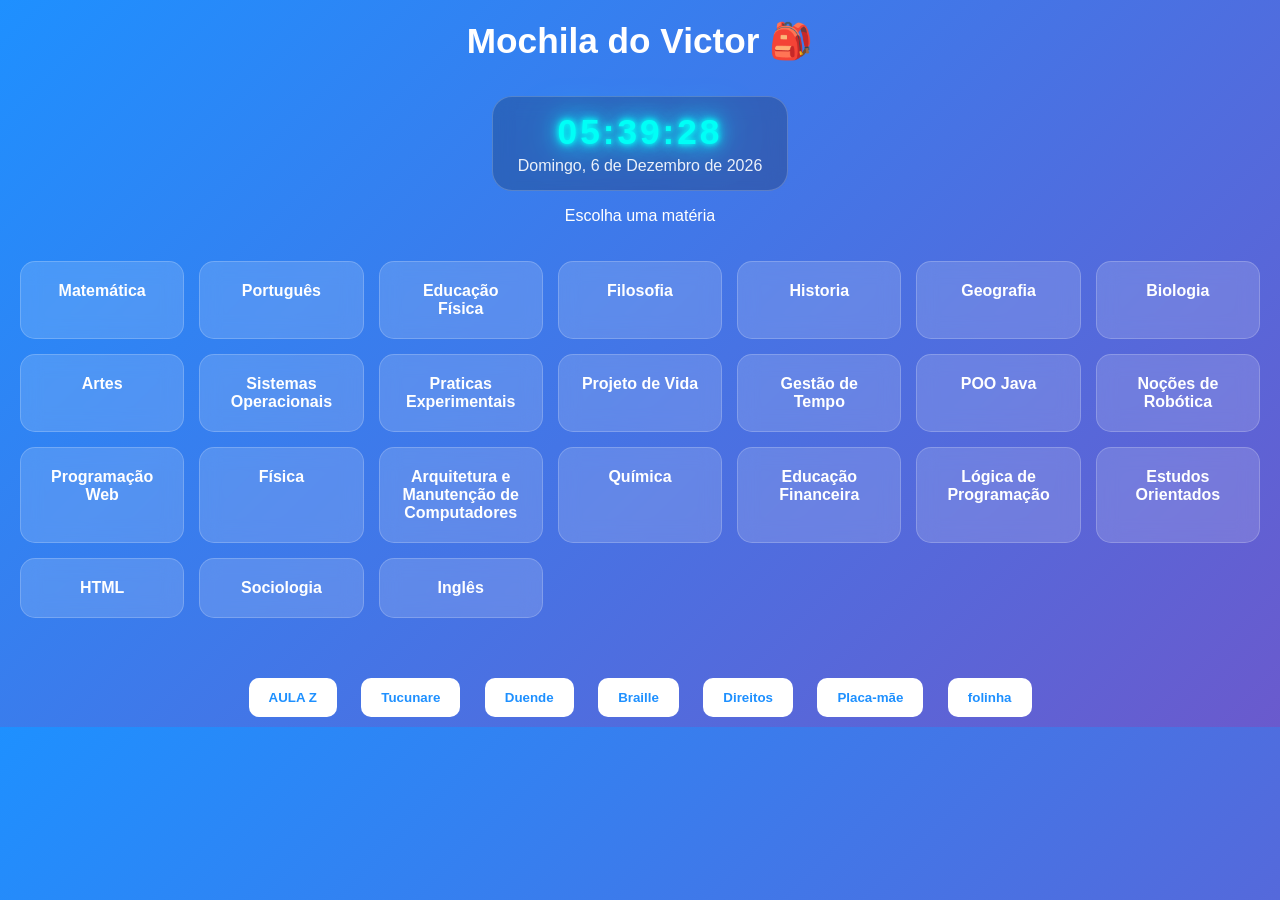
==== index.html @ 14befc89 "Update index.html" ====
<!DOCTYPE html>
<html lang="pt-BR">
<head>
<meta charset="UTF-8">
<title>Mochila do Victor</title>

<style>
body {
    margin: 0;
    font-family: 'Segoe UI', sans-serif;
    background: linear-gradient(135deg, #1e90ff, #6a5acd);
    color: white;
    text-align: center;
    transition: 0.4s;
}

/* 🌙 DARK MODE */
body.dark {
    background: #0d1117;
}

/* TÍTULO */
h1 {
    margin-top: 20px;
    font-size: 2.2em;
}

/* 🔥 RELÓGIO NEON */
#clockBox {
    margin-top: 10px;
    display: inline-block;
    padding: 15px 25px;
    border-radius: 20px;
    background: rgba(0,0,0,0.2);
    backdrop-filter: blur(10px);
    border: 1px solid rgba(255,255,255,0.2);
}

/* NEON RELÓGIO */
#relogio {
    font-size: 2.2em;
    font-weight: bold;
    letter-spacing: 3px;
    color: #00fff7;
    text-shadow:
        0 0 5px #00fff7,
        0 0 10px #00fff7,
        0 0 20px #00eaff,
        0 0 40px #00eaff;
    animation: neonPulse 1.5s infinite alternate;
}

/* NEON ANIMAÇÃO */
@keyframes neonPulse {
    from {
        text-shadow:
        0 0 5px #00fff7,
        0 0 10px #00fff7,
        0 0 20px #00eaff,
        0 0 30px #00eaff;
    }
    to {
        text-shadow:
        0 0 10px #00fff7,
        0 0 20px #00fff7,
        0 0 30px #00eaff,
        0 0 50px #00eaff;
    }
}

/* DATA */
#data {
    font-size: 1em;
    margin-top: 5px;
    opacity: 0.9;
}

/* GRID */
.materias {
    display: grid;
    grid-template-columns: repeat(auto-fit, minmax(150px, 1fr));
    gap: 15px;
    padding: 20px;
}

/* CARDS */
.materia {
    backdrop-filter: blur(10px);
    background: rgba(255,255,255,0.15);
    border-radius: 15px;
    padding: 20px;
    cursor: pointer;
    font-weight: bold;
    transition: 0.3s;
    border: 1px solid rgba(255,255,255,0.2);
}

.materia:hover {
    transform: scale(1.05);
    background: rgba(255,255,255,0.25);
}

/* DARK CARDS */
body.dark .materia {
    background: rgba(255,255,255,0.05);
}

/* ANOTAÇÕES */
.anotacao {
    display: none;
    padding: 20px;
}

textarea {
    width: 90%;
    height: 200px;
    border-radius: 15px;
    border: none;
    padding: 15px;
    font-size: 16px;
    outline: none;
}

/* DARK TEXTAREA */
body.dark textarea {
    background: #161b22;
    color: #e6edf3;
}

/* BOTÕES */
button {
    margin: 10px;
    padding: 12px 20px;
    border-radius: 10px;
    border: none;
    font-weight: bold;
    cursor: pointer;
    transition: 0.3s;
}

.salvar { background: #00c853; color: white; }
.sair { background: #ff1744; color: white; }
.btn { background: white; color: #1e90ff; }

button:hover {
    transform: scale(1.05);
}

/* LINKS */
.links {
    margin-top: 30px;
}
</style>
</head>

<body>

<audio id="audio">
    <source src="audio.mp3" type="audio/mpeg">
</audio>

<h1>Mochila do Victor 🎒</h1>

<!-- 🔥 RELÓGIO NEON -->
<div id="clockBox">
    <div id="relogio">00:00:00</div>
    <div id="data">Carregando data...</div>
</div>

<p>Escolha uma matéria</p>

<div id="menu" class="materias"></div>

<div id="area-anotacao" class="anotacao">
    <h2 id="titulo-materia"></h2>
    <textarea id="texto"></textarea><br>
    <button class="salvar" onclick="salvar()">Salvar</button>
    <button class="sair" onclick="sair()">Voltar</button>
</div>

<div class="links">
    <a href="aula.html"><button class="btn">AULA Z</button></a>
    <a href="peixe.html"><button class="btn">Tucunare</button></a>
    <a href="duende.html"><button class="btn">Duende</button></a>
    <a href="Braille.html"><button class="btn">Braille</button></a>
    <a href="Direitos.html"><button class="btn">Direitos</button></a>
    <a href="placa-mae.html"><button class="btn">Placa-mãe</button></a>
     <a href="folinha.jpeg"><button class="btn">folinha</button></a>
</div>

<script>
const materias = [
    "Matemática","Português","Educação Física","Filosofia","Historia",
    "Geografia","Biologia","Artes","Sistemas Operacionais",
    "Praticas Experimentais","Projeto de Vida","Gestão de Tempo",
    "POO Java","Noções de Robótica","Programação Web","Física",
    "Arquitetura e Manutenção de Computadores","Química",
    "Educação Financeira","Lógica de Programação",
    "Estudos Orientados","HTML","Sociologia","Inglês"
];

let materiaAtual = "";
const menu = document.getElementById("menu");

materias.forEach(m => {
    const div = document.createElement("div");
    div.className = "materia";
    div.innerText = m;
    div.onclick = () => abrirMateria(m);
    menu.appendChild(div);
});

function abrirMateria(materia) {
    materiaAtual = materia;
    document.body.classList.add("dark");

    document.getElementById("menu").style.display = "none";
    document.getElementById("area-anotacao").style.display = "block";
    document.getElementById("titulo-materia").innerText = "Anotações de " + materia;

    carregar();
}

function salvar() {
    localStorage.setItem(materiaAtual, document.getElementById("texto").value);
    alert("Salvo!");
}

function carregar() {
    document.getElementById("texto").value =
    localStorage.getItem(materiaAtual) || "";
}

function sair() {
    document.body.classList.remove("dark");
    document.getElementById("menu").style.display = "grid";
    document.getElementById("area-anotacao").style.display = "none";
}

/* 🔥 RELÓGIO NEON + DATA */
function atualizar() {
    const agora = new Date();

    let h = String(agora.getHours()).padStart(2,'0');
    let m = String(agora.getMinutes()).padStart(2,'0');
    let s = String(agora.getSeconds()).padStart(2,'0');

    document.getElementById("relogio").innerText = `${h}:${m}:${s}`;

    const dias = ["Domingo","Segunda","Terça","Quarta","Quinta","Sexta","Sábado"];
    const meses = ["Janeiro","Fevereiro","Março","Abril","Maio","Junho",
                   "Julho","Agosto","Setembro","Outubro","Novembro","Dezembro"];

    let textoData = `${dias[agora.getDay()]}, ${agora.getDate()} de ${meses[agora.getMonth()]} de ${agora.getFullYear()}`;

    document.getElementById("data").innerText = textoData;
}

setInterval(atualizar, 1000);
atualizar();

/* 🔊 SOM */
document.body.addEventListener("click", function () {
    document.getElementById("audio").play().catch(()=>{});
}, { once: true });

</script>

</body>
</html>
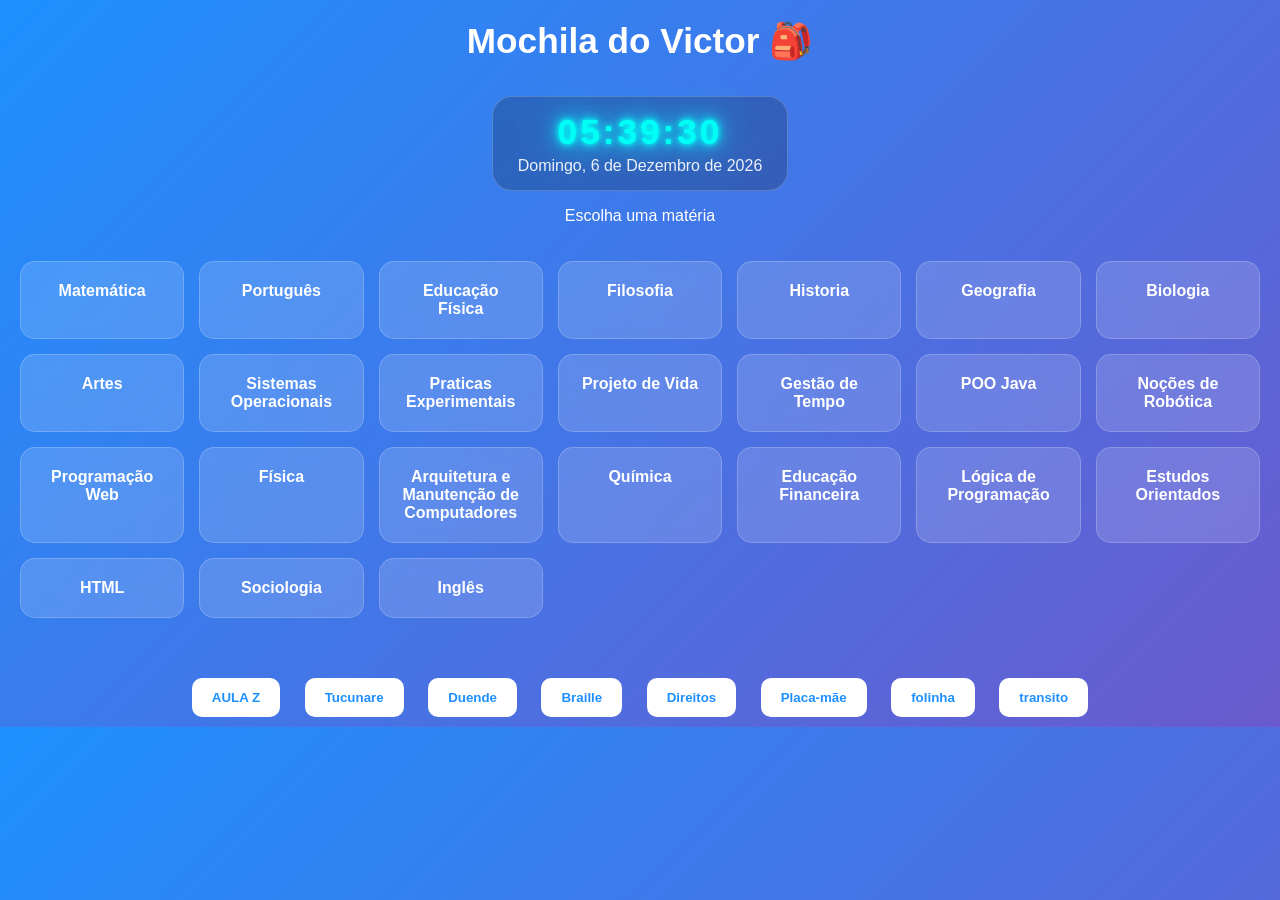
==== commit 61431caa: "Update index.html" ====
--- a/index.html
+++ b/index.html
@@ -186,6 +186,7 @@
     <a href="Direitos.html"><button class="btn">Direitos</button></a>
     <a href="placa-mae.html"><button class="btn">Placa-mãe</button></a>
      <a href="folinha.jpeg"><button class="btn">folinha</button></a>
+      <a href="transito.jpeg"><button class="btn">transito</button></a>
 </div>
 
 <script>
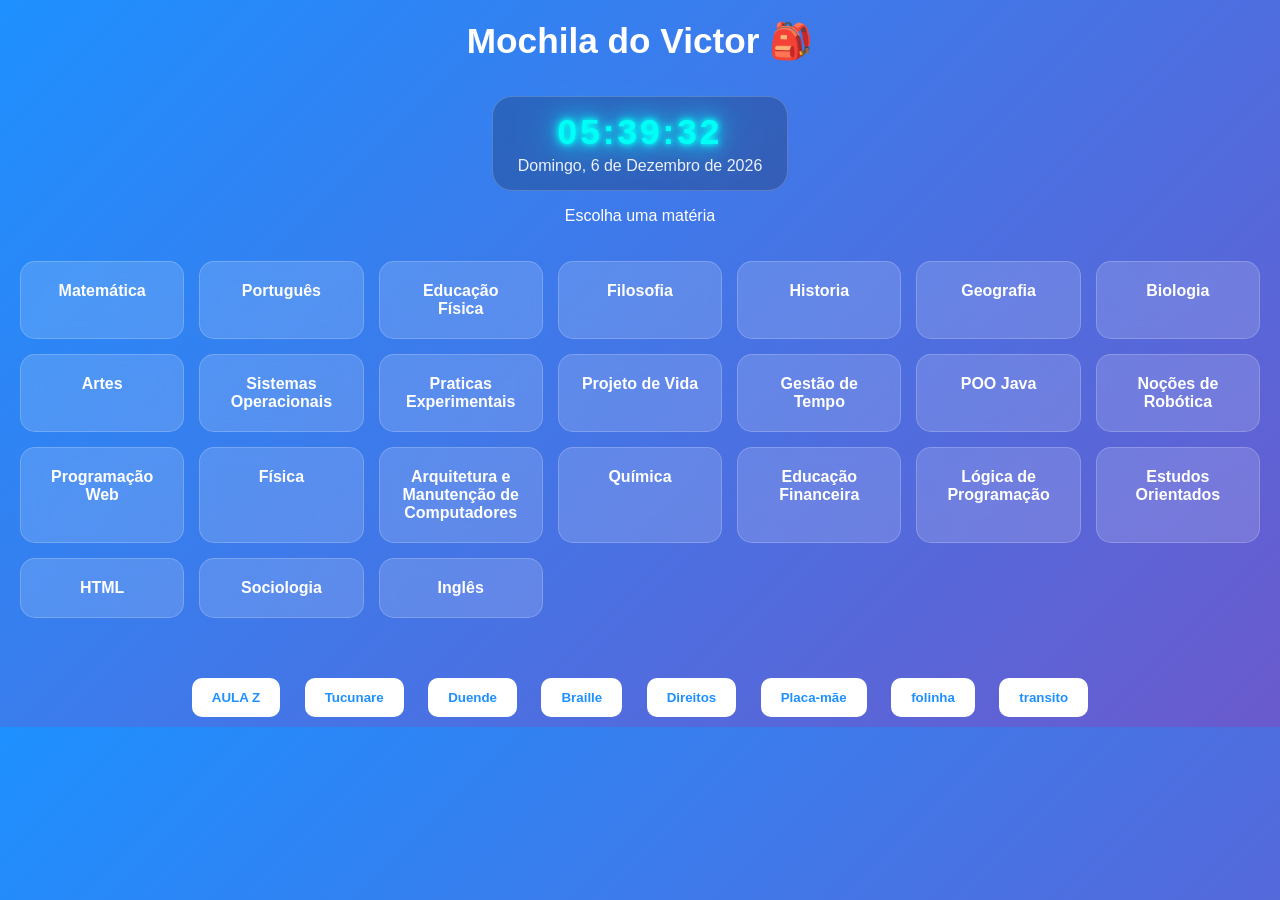
==== commit 12c7d122: "Fix link to transito image in index.html" ====
--- a/index.html
+++ b/index.html
@@ -186,7 +186,7 @@
     <a href="Direitos.html"><button class="btn">Direitos</button></a>
     <a href="placa-mae.html"><button class="btn">Placa-mãe</button></a>
      <a href="folinha.jpeg"><button class="btn">folinha</button></a>
-      <a href="transito.jpeg"><button class="btn">transito</button></a>
+      <a href="transito.H=html"><button class="btn">transito</button></a>
 </div>
 
 <script>
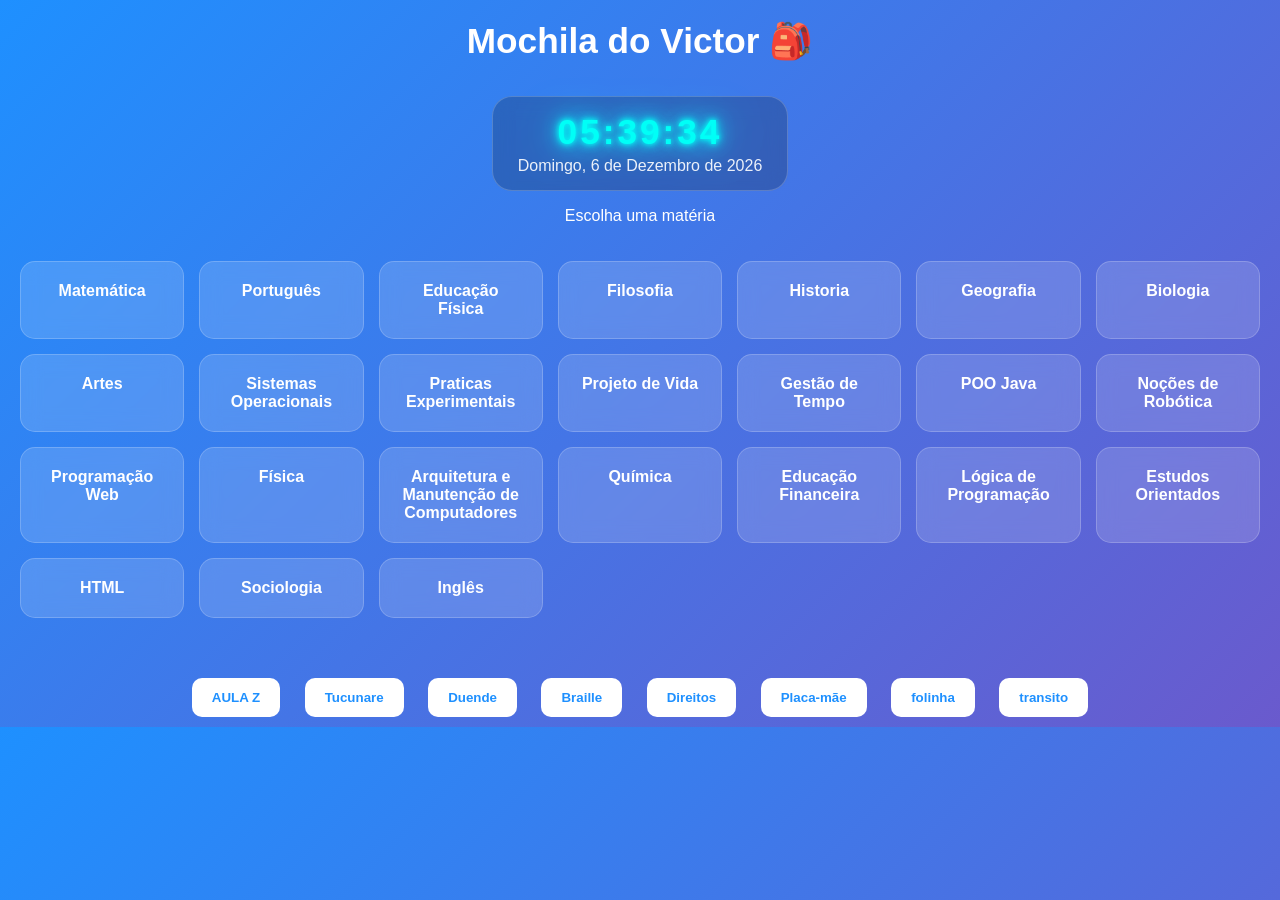
==== commit 7f7c80b3: "Fix link to transito.html in index.html" ====
--- a/index.html
+++ b/index.html
@@ -186,7 +186,7 @@
     <a href="Direitos.html"><button class="btn">Direitos</button></a>
     <a href="placa-mae.html"><button class="btn">Placa-mãe</button></a>
      <a href="folinha.jpeg"><button class="btn">folinha</button></a>
-      <a href="transito.H=html"><button class="btn">transito</button></a>
+      <a href="transito.html"><button class="btn">transito</button></a>
 </div>
 
 <script>
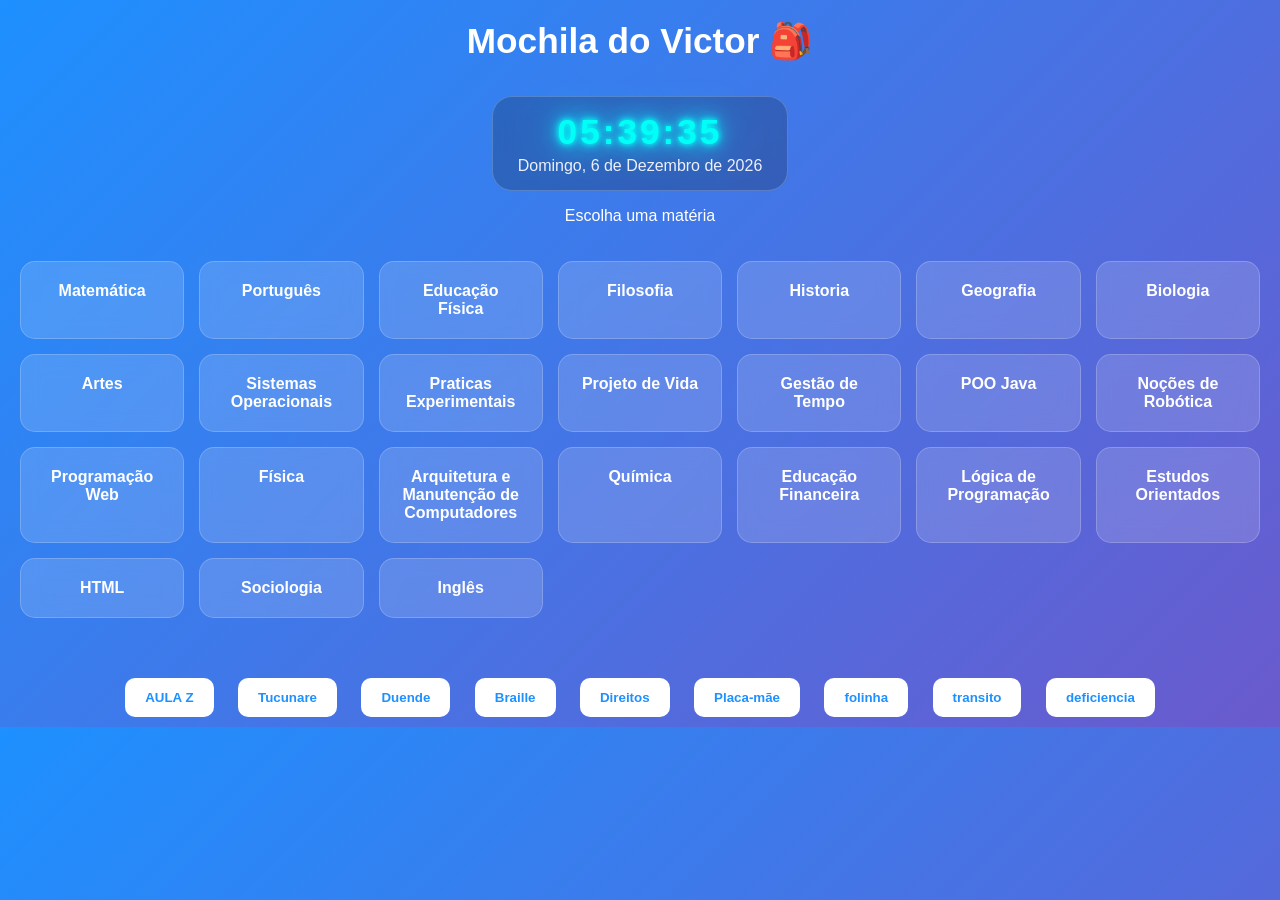
==== commit 155aeb16: "Add link to deficiencia.html in index.html" ====
--- a/index.html
+++ b/index.html
@@ -187,6 +187,7 @@
     <a href="placa-mae.html"><button class="btn">Placa-mãe</button></a>
      <a href="folinha.jpeg"><button class="btn">folinha</button></a>
       <a href="transito.html"><button class="btn">transito</button></a>
+     <a href="deficiencia.html"><button class="btn">deficiencia</button></a>
 </div>
 
 <script>
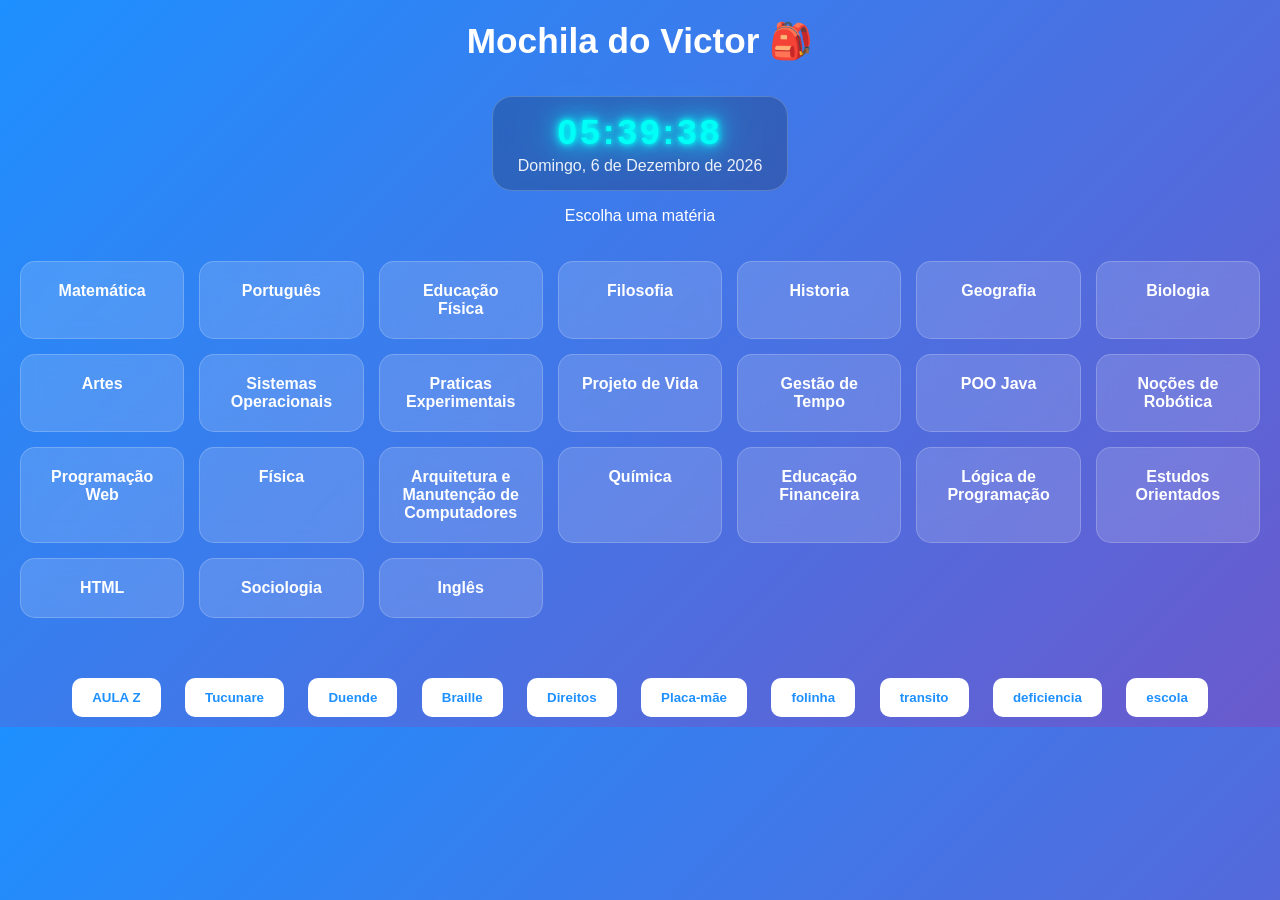
==== commit c43da0df: "Update index.html" ====
--- a/index.html
+++ b/index.html
@@ -188,6 +188,7 @@
      <a href="folinha.jpeg"><button class="btn">folinha</button></a>
       <a href="transito.html"><button class="btn">transito</button></a>
      <a href="deficiencia.html"><button class="btn">deficiencia</button></a>
+      <a href="escola.html"><button class="btn">escola</button></a>
 </div>
 
 <script>
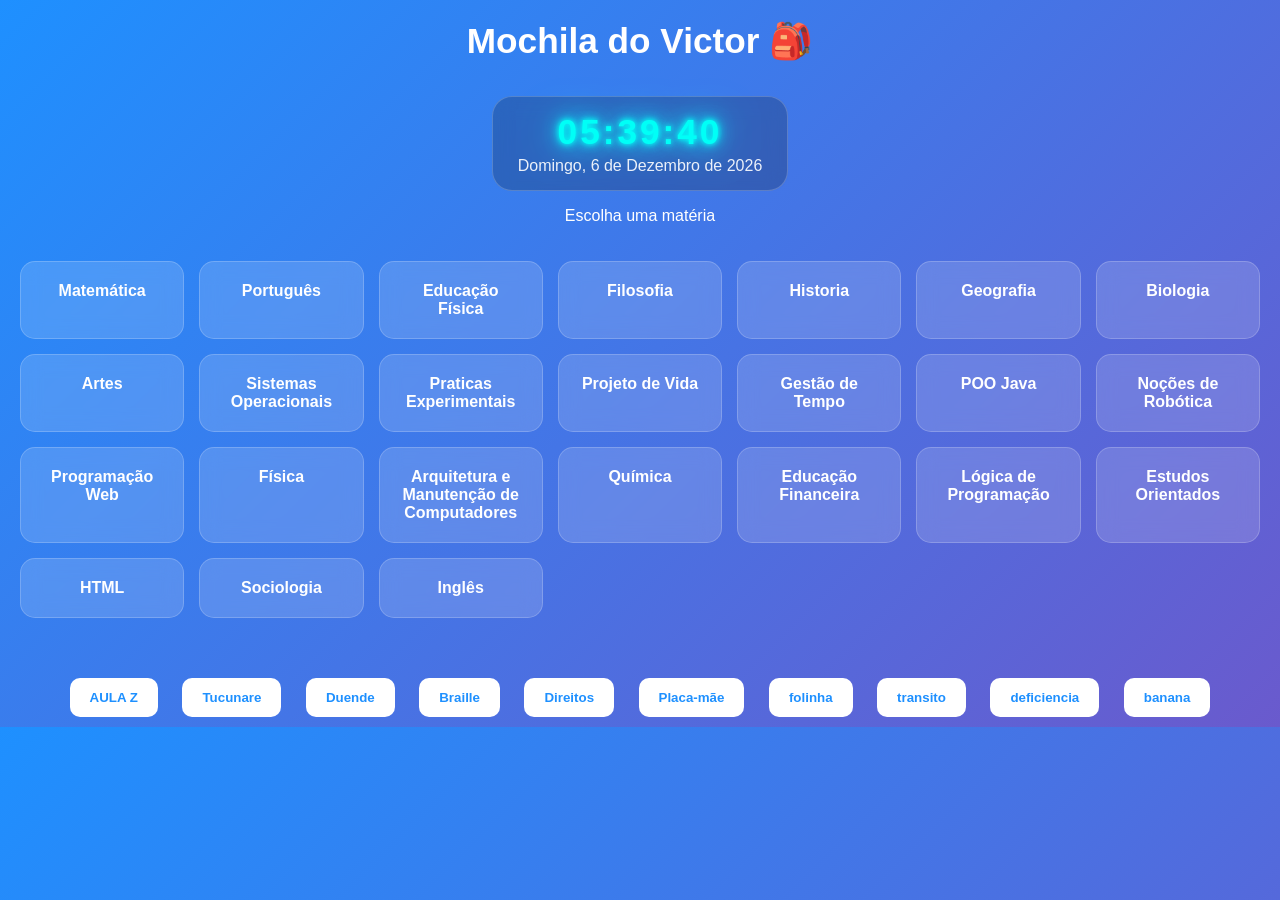
==== commit 4fcb2523: "Update index.html" ====
--- a/index.html
+++ b/index.html
@@ -188,7 +188,8 @@
      <a href="folinha.jpeg"><button class="btn">folinha</button></a>
       <a href="transito.html"><button class="btn">transito</button></a>
      <a href="deficiencia.html"><button class="btn">deficiencia</button></a>
-      <a href="escola.html"><button class="btn">escola</button></a>
+    <a href="banana.html"><button class="btn">banana</button></a>
+      
 </div>
 
 <script>
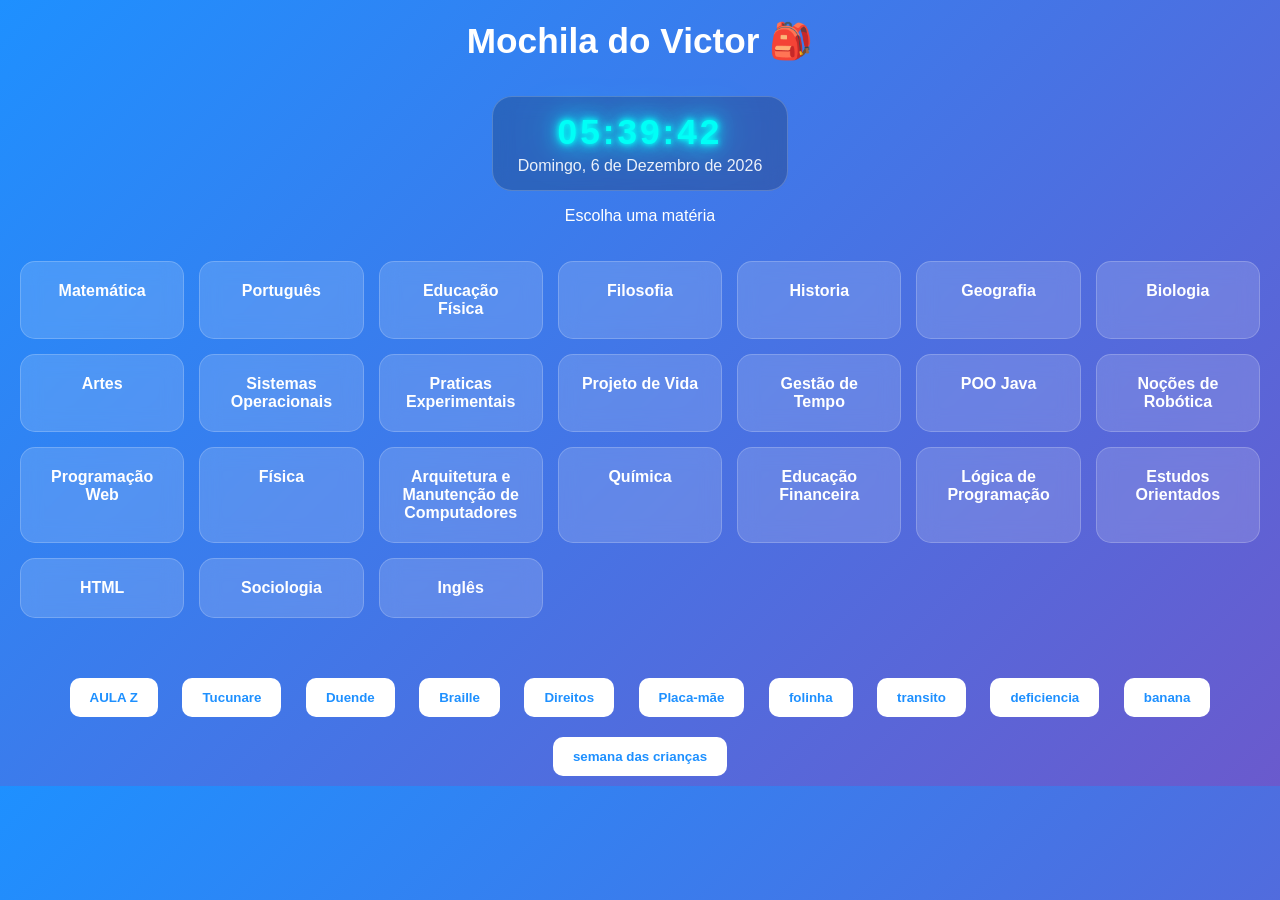
==== commit 1d6d32f4: "Update index.html" ====
--- a/index.html
+++ b/index.html
@@ -189,6 +189,7 @@
       <a href="transito.html"><button class="btn">transito</button></a>
      <a href="deficiencia.html"><button class="btn">deficiencia</button></a>
     <a href="banana.html"><button class="btn">banana</button></a>
+     <a href="semana das crianças.html"><button class="btn">semana das crianças</button></a>
       
 </div>
 
